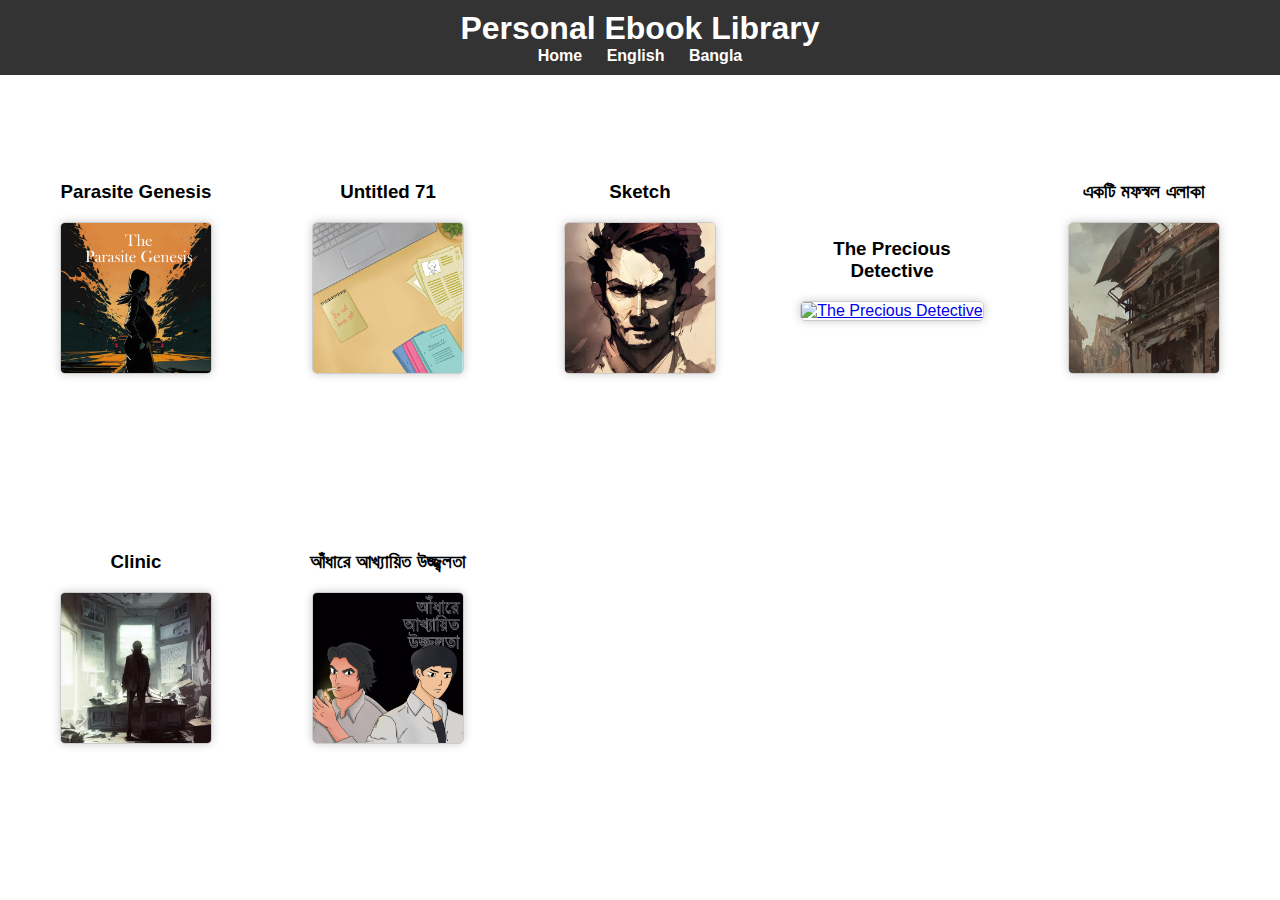
==== bangla.html @ 4a0ecca4 "Reading Oasis" ====
<!DOCTYPE html>
<html lang="en">
<head>
  <meta charset="UTF-8">
  <meta name="viewport" content="width=device-width, initial-scale=1.0">
  <link rel="stylesheet" href="styles.css">
  <title>Personal Ebook Library</title>
  <style>
    /* Add CSS styles for the header */
    header {
      background-color: #333;
      color: white;
      padding: 10px;
      text-align: center;
      position: relative;
    }

    header h1 {
      margin: 0;
      font-size: 2rem; /* Increase font size for the title */
    }

    header .home-button {
      position: absolute;
      top: 10px;
      left: 10px;
      text-decoration: none;
      color: white;
      font-weight: bold;
      font-size: 1.2rem;
      padding: 8px 16px;
    }

    header nav ul {
      list-style: none;
      padding: 0;
      margin: 0;
    }

    header nav ul li {
      display: inline;
      margin-right: 20px;
    }

    header nav ul li:last-child {
      margin-right: 0;
    }

    header nav ul li a {
      text-decoration: none;
      color: white;
      font-weight: bold;
    }

    /* Add CSS styles for the cover image library */
    .cover-library {
      display: grid; /* Use a grid layout for the book covers */
      grid-template-columns: repeat(auto-fill, minmax(200px, 1fr)); /* Responsive grid layout */
      gap: 20px;
      padding: 20px;
      justify-items: center;
    }

    .cover-image {
      width: 150px; /* Fixed width for the cover images */
      height: auto;
      border: 1px solid #ddd;
      border-radius: 5px;
      transition: transform 0.2s ease;
    }

    .cover-image:hover {
      transform: scale(1.05);
    }

    /* Style for book titles */
    .book-title {
      font-size: 1.2rem;
      margin: 10px 0;
      text-align: center;
    }
  </style>
</head>
<body>
  <!-- Header Section -->
  <header>
    
    <h1>Personal Ebook Library</h1>
    <nav>
      <ul>
        <li><a href="index.html">Home</a></li>
        <li><a href="english.html">English</a></li>
        <li><a href="bangla.html">Bangla</a></li>

      </ul>
    </nav>
  </header>

  <!-- Main Content Section -->
  <main class="cover-library">
    <!-- Row 1 -->
    <!-- Add the "Parasite Genesis" book -->
    <section class="section">
      <h3>Parasite Genesis</h3>
      <div class="cover">
        <a href="english.html">
          <img src="Parasite Genesis.png" alt="Parasite Genesis" class="cover-image">
        </a>
      </div>
    </section>

    <!-- Add the "Untitled 71" book -->
    <section class="section">
      <h3>Untitled 71</h3>
      <div class="cover">
        <a href="untitled-71.html">
          <img src="untitled 71.png" alt="Untitled 71" class="cover-image">
        </a>
      </div>
    </section>

    <!-- Add the "Sketch" book -->
    <section class="section">
      <h3>Sketch</h3>
      <div class="cover">
        <a href="sketch.html">
          <img src="sketch.jfif" alt="Sketch" class="cover-image">
        </a>
      </div>
    </section>

    <!-- Add the "The Precious Detective" book -->
    <section class="section">
      <h3>The Precious Detective</h3>
      <div class="cover">
        <a href="The-Precious-Detective.html">
          <img src="Lucien_lesley.png" alt="The Precious Detective" class="cover-image">
        </a>
      </div>
    </section>
    
    <!-- Row 2 -->
    <!-- Add the "একটি মফস্বল এলাকা" book -->
    <section class="section">
      <h3>একটি মফস্বল এলাকা</h3>
      <div class="cover">
        <a href="town.html">
          <img src="town.jfif" alt="একটি মফস্বল এলাকা" class="cover-image">
        </a>
      </div>
    </section>

    <!-- Add the "Clinic" book -->
    <section class="section">
      <h3>Clinic</h3>
      <div class="cover">
        <a href="clinic.html">
          <img src="clinic.jfif" alt="Clinic" class="cover-image">
        </a>
      </div>
    </section>

    <!-- Add the "আঁধারে আখ্যায়িত উজ্জ্বলতা" book -->
    <section class="section">
      <h3>আঁধারে আখ্যায়িত উজ্জ্বলতা</h3>
      <div class="cover">
        <a href="another-book.html">
          <img src="darkness called brighter.png" alt="আঁধারে আখ্যায়িত উজ্জ্বলতা" class="cover-image">
        </a>
      </div>
    </section>

    <!-- Add more books as needed -->
  </main>
</body>
</html>
---- styles.css ----
body {
  font-family: Arial, sans-serif;
  margin: 0;
  padding: 0;
}

header {
  background-color: #333;
  color: white;
  text-align: center;
  padding: 1rem;
}

main {
  display: flex;
  justify-content: center;
  align-items: center;
  height: 80vh;
}

.section {
  text-align: center;
  margin: 1rem;
}

h2 {
  margin-bottom: 0.5rem;
}

.cover img {
  max-width: 300px;
  border: 1px solid #ccc;
  box-shadow: 0 0 10px rgba(0, 0, 0, 0.2);
  transition: transform 0.3s ease-in-out;
}

.cover img:hover {
  transform: scale(1.05);
}
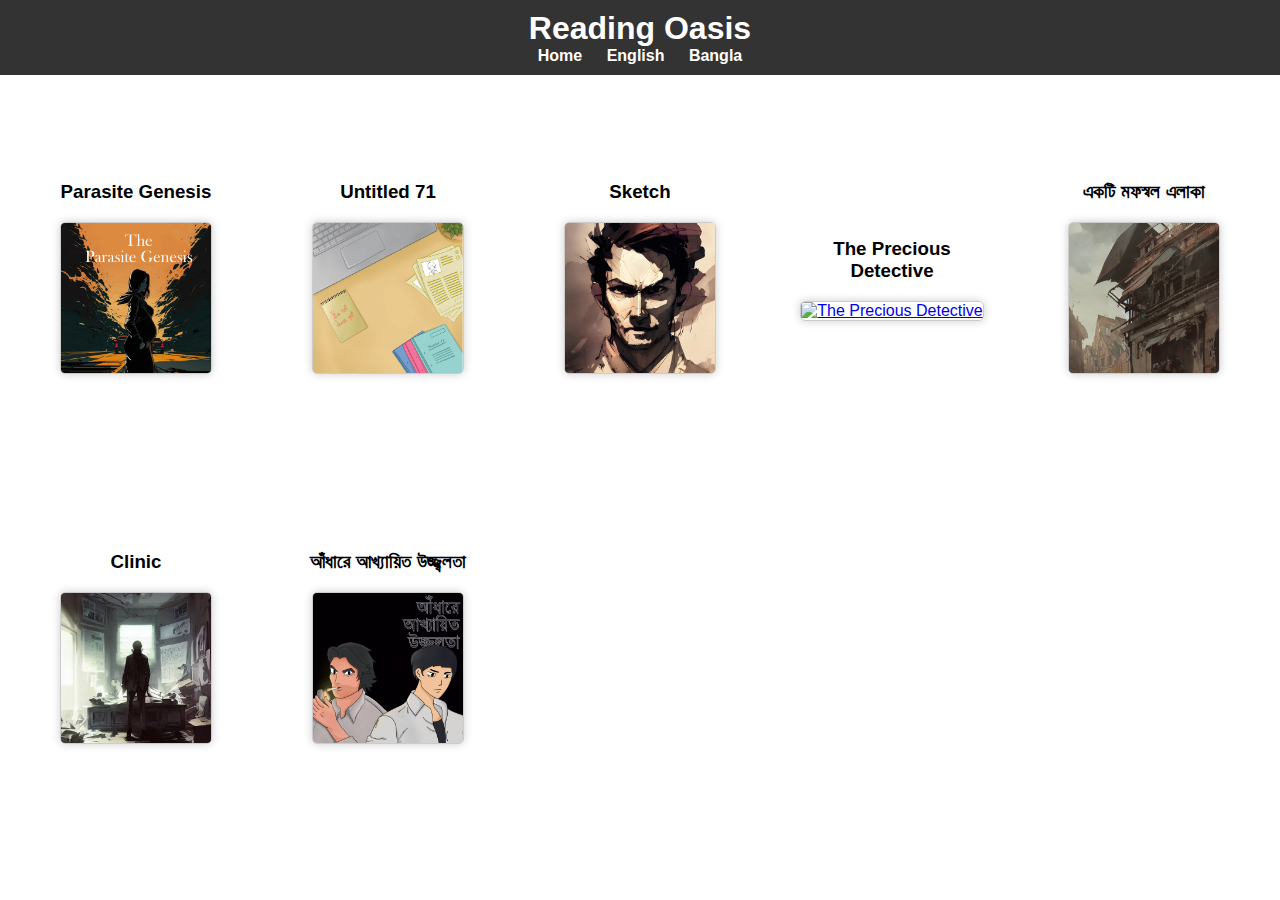
==== commit 7cddc42e: "Yes" ====
--- a/bangla.html
+++ b/bangla.html
@@ -4,7 +4,7 @@
   <meta charset="UTF-8">
   <meta name="viewport" content="width=device-width, initial-scale=1.0">
   <link rel="stylesheet" href="styles.css">
-  <title>Personal Ebook Library</title>
+  <title>Reading Oasis</title>
   <style>
     /* Add CSS styles for the header */
     header {
@@ -85,7 +85,7 @@
   <!-- Header Section -->
   <header>
     
-    <h1>Personal Ebook Library</h1>
+    <h1>Reading Oasis</h1>
     <nav>
       <ul>
         <li><a href="index.html">Home</a></li>
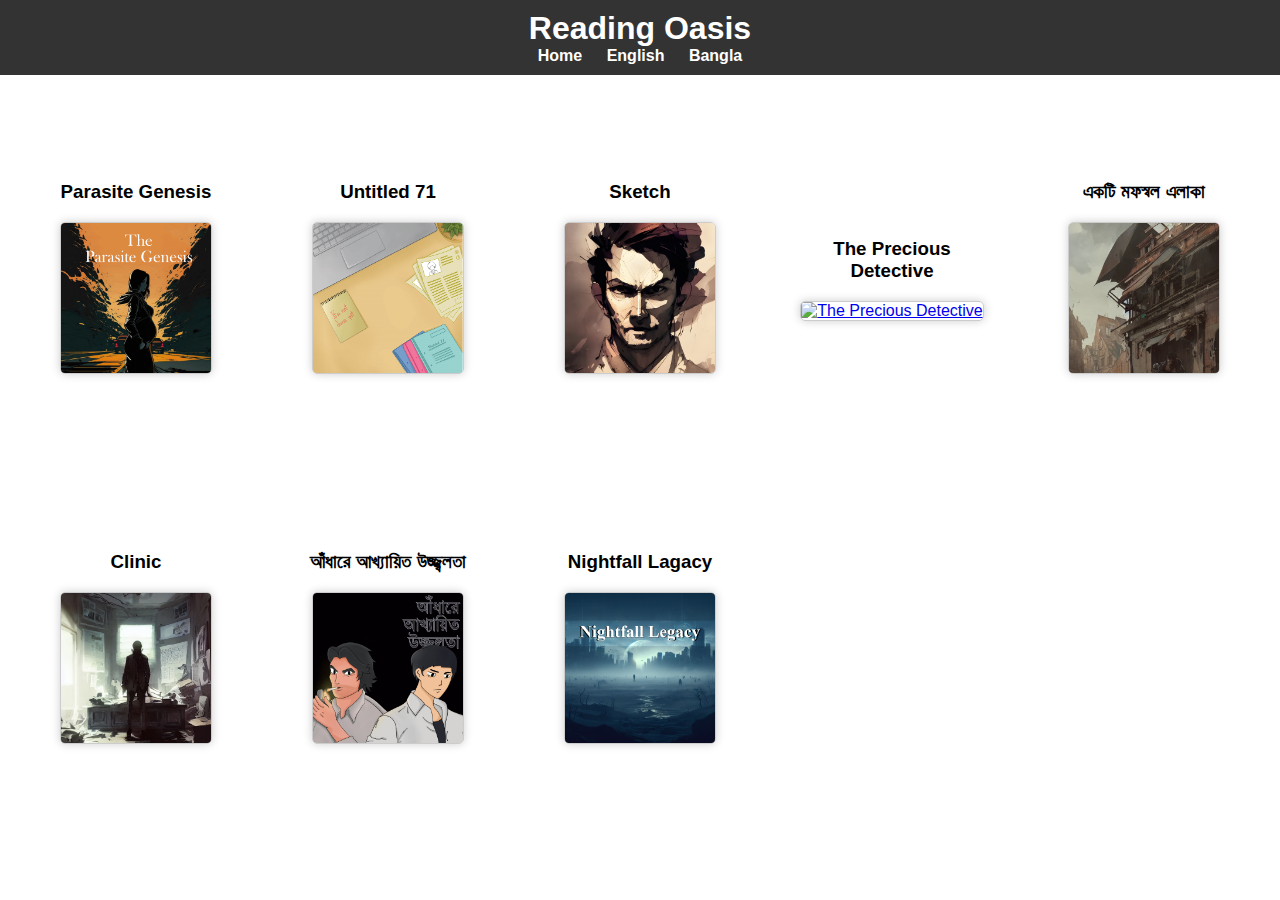
==== commit 68be9e65: "Added new book" ====
--- a/bangla.html
+++ b/bangla.html
@@ -6,7 +6,6 @@
   <link rel="stylesheet" href="styles.css">
   <title>Reading Oasis</title>
   <style>
-    /* Add CSS styles for the header */
     header {
       background-color: #333;
       color: white;
@@ -103,7 +102,7 @@
     <section class="section">
       <h3>Parasite Genesis</h3>
       <div class="cover">
-        <a href="english.html">
+        <a href="https://docs.google.com/document/d/1_WLOeIeuyKet8fVyNgXGDGqSHtcH-qpHhrACJcmoPAc/edit?usp=sharing">
           <img src="Parasite Genesis.png" alt="Parasite Genesis" class="cover-image">
         </a>
       </div>
@@ -113,7 +112,7 @@
     <section class="section">
       <h3>Untitled 71</h3>
       <div class="cover">
-        <a href="untitled-71.html">
+        <a href="https://docs.google.com/document/d/1OLHP6OBInm7FbeP8b90Xqvo3aXLilz1lKF7AWoQcQp0">
           <img src="untitled 71.png" alt="Untitled 71" class="cover-image">
         </a>
       </div>
@@ -133,7 +132,7 @@
     <section class="section">
       <h3>The Precious Detective</h3>
       <div class="cover">
-        <a href="The-Precious-Detective.html">
+        <a href="https://docs.google.com/document/d/1cTskLANYb2R2yNhlevFOk_KQRrJgoS3AJEnMBmpvT3M">
           <img src="Lucien_lesley.png" alt="The Precious Detective" class="cover-image">
         </a>
       </div>
@@ -149,7 +148,7 @@
         </a>
       </div>
     </section>
-
+ 
     <!-- Add the "Clinic" book -->
     <section class="section">
       <h3>Clinic</h3>
@@ -169,7 +168,15 @@
         </a>
       </div>
     </section>
-
+<!-- Add the "Nightfall_Lagacy" book -->
+    <section class="section">
+      <h3>Nightfall Lagacy</h3>
+      <div class="cover">
+        <a href="nightfall.html">
+          <img src="Nightfall_Lagacy.jpg" alt="Nightfall_Lagacy" class="cover-image">
+        </a>
+      </div>
+    </section>
     <!-- Add more books as needed -->
   </main>
 </body>
